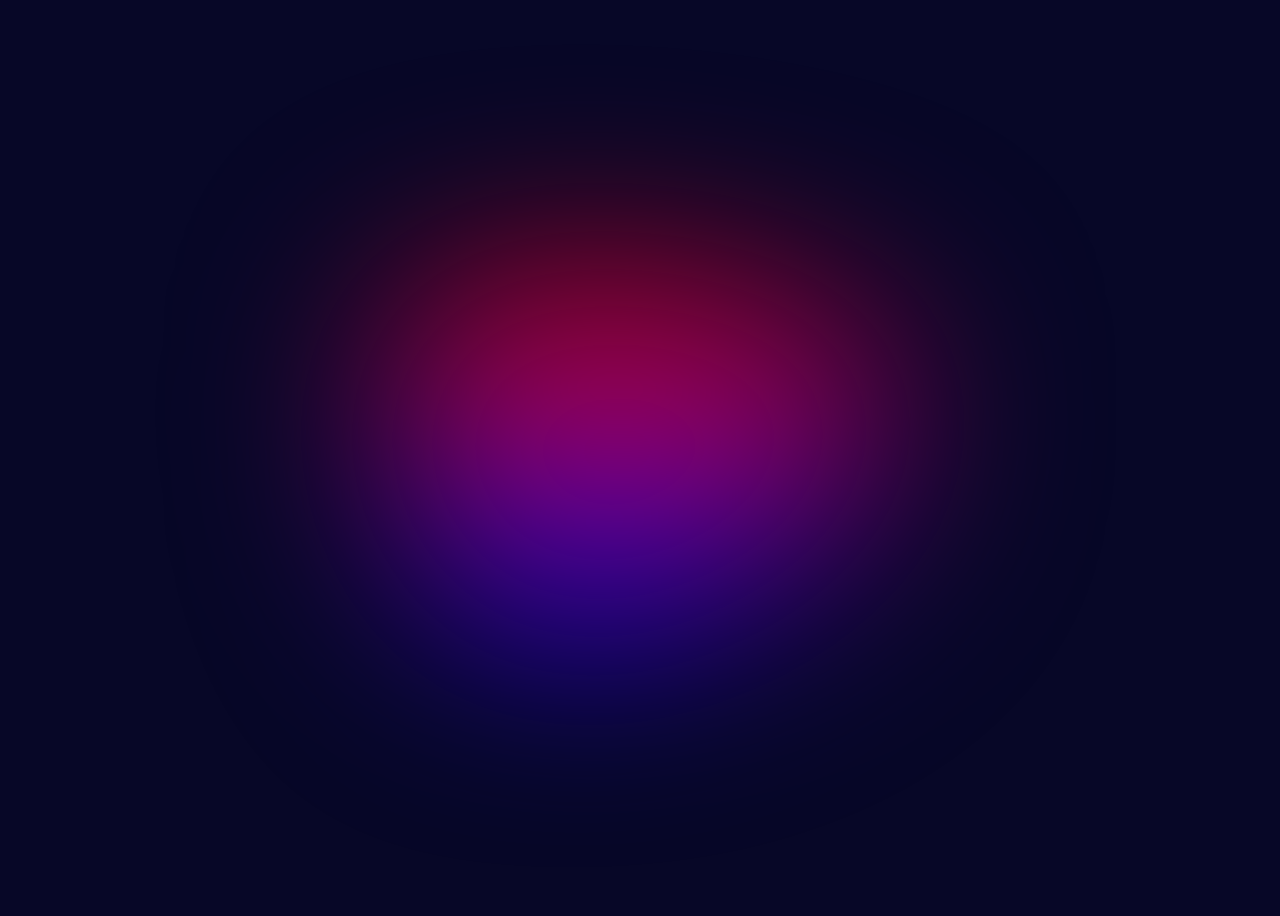
==== index.html @ a10b2d6f "Add files via upload" ====
<!DOCTYPE html>
<html lang="en">

<head>
  <meta charset="UTF-8">
  <meta http-equiv="X-UA-Compatible" content="IE=edge">
  <meta name="viewport" content="width=device-width, initial-scale=1.0">
  <title>ErholtTOMos</title>

  <script src="script" defer></script>
  <link rel="stylesheet" href="style.css">
</head>

<body>
  <div class="gradient"></div>
</body>

</html>
---- style.css ----
@keyframes rotate {
  0% {
    transform: rotate(0deg);
  }
  100% {
    transform: rotate(360deg);
  }
}

body {
  height: 100vh;
  background-color: rgb(7, 7, 39);
  display: flex;
  justify-content: center;
  align-items: center;
}

.gradient {
  height: 70vh;
  width: 70vw;
  background-image: linear-gradient(red, blue);
  animation: 10s cubic-bezier(0.8, 0.2, 0.2, 0.8) 0s infinite alternate none running rotate;
  border-radius: 30% 70% 70% 30% / 30% 30% 70% 70%;
  filter: blur(100px);
}

@media screen and (min-width: 767px) {
  .gradient {
    height: 40vh;
    width: 40vw;
    filter: blur(100px);
  }
}
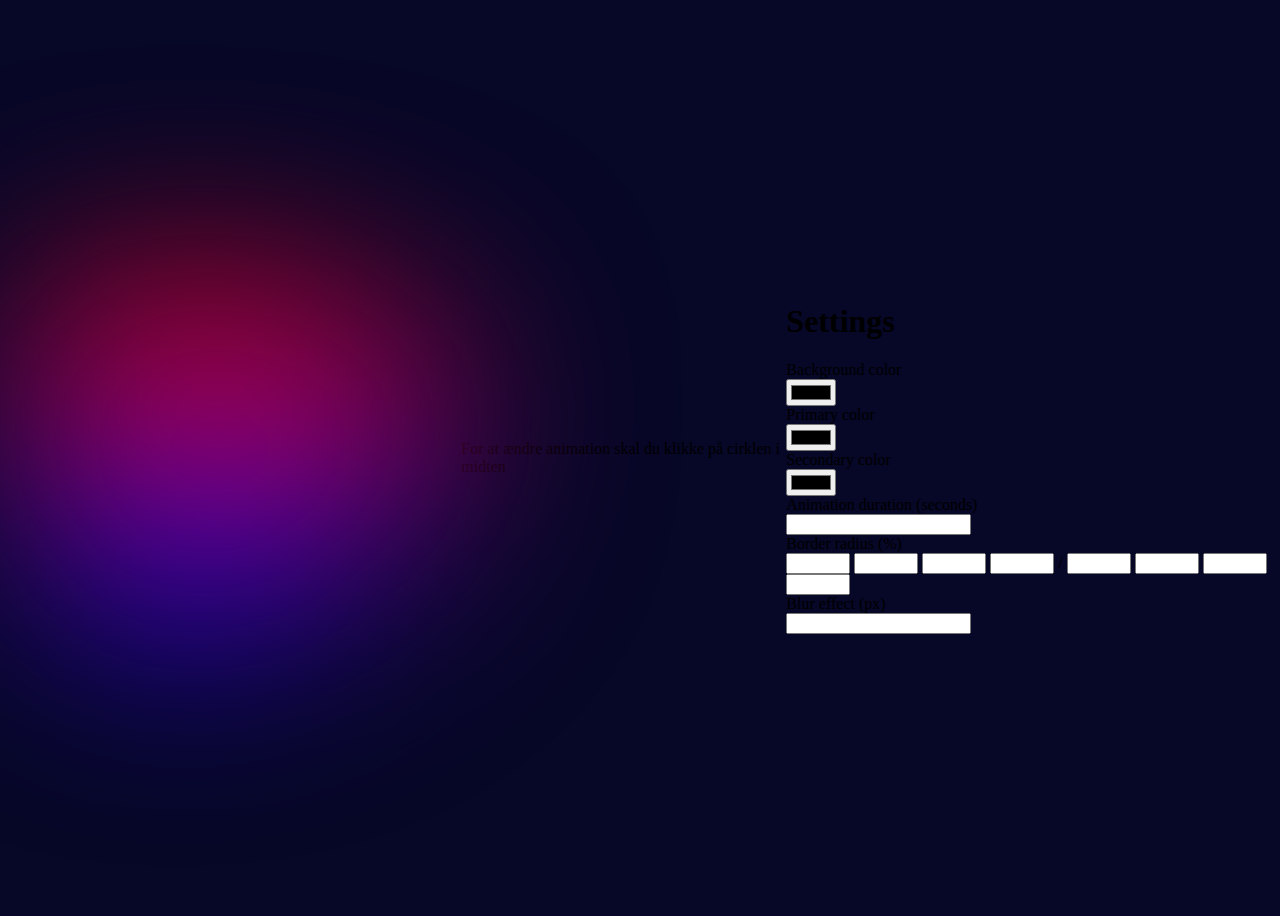
==== commit 990183c9: "Update index.html" ====
--- a/index.html
+++ b/index.html
@@ -7,12 +7,93 @@
   <meta name="viewport" content="width=device-width, initial-scale=1.0">
   <title>ErholtTOMos</title>
 
-  <script src="script" defer></script>
   <link rel="stylesheet" href="style.css">
+  <script src="script.js" defer></script>
+
 </head>
 
 <body>
   <div class="gradient"></div>
+  <div class="info-text">For at ændre animation skal du klikke på cirklen i midten</div>
+
+  <aside class="sidebar">
+    <h1>Settings</h1>
+    <div>
+      <label for="bg-color">Background color</label>
+      <div>
+        <input id="bg-color" name="bg-color" type="color">
+      </div>
+    </div>
+
+    <div>
+      <label for="primary-color">Primary color</label>
+      <div>
+        <input id="primary-color" name="primary-color" type="color">
+      </div>
+    </div>
+
+    <div>
+      <label for="secondary-color">Secondary color</label>
+      <div>
+        <input id="secondary-color" name="secondary-color" type="color">
+      </div>
+    </div>
+
+    <div>
+      <label for="animation-duration">Animation duration (seconds)</label>
+      <div>
+        <input id="animation-duration" name="animation-duration" type="number" min="1">
+      </div>
+    </div>
+
+    <!-- <div>
+      <label for="animation-duration">Animation direction</label>
+      <div class="animation-direction">
+        <div>
+          <label for="normal">Normal</label>
+          <input type="radio" name="direcetion" id="normal">
+        </div>
+        <div>
+          <label for="reverse">Reverse</label>
+          <input type="radio" name="direcetion" id="reverse">
+        </div>
+        <div>
+          <label for="alternate">Alternate</label>
+          <input type="radio" name="direcetion" id="alternate">
+        </div>
+        <div>
+          <label for="reverse-alternate">Alternate-Reverse</label>
+          <input type="radio" name="direcetion" id="reverse-alternate">
+        </div>
+      </div>
+    </div> -->
+
+    <div>
+      <label for="">Border radius (%)</label>
+      <div class="border">
+        <input id="border_top-left-1" name="border_top-left-1" type="number" min="0" max="100">
+        <input id="border_top-right-1" name="border_top-right-1" type="number" min="0" max="100">
+        <input id="border_bottom-right-1" name="border_bottom-right-1" type="number" min="0" max="100">
+        <input id="border_bottom-left-1" name="border_bottom-left-1" type="number" min="0" max="100">
+        <span>/</span>
+        <input id="border_top-left-2" name="border_top-left-2" type="number" min="0" max="100">
+        <input id="border_top-right-2" name="border_top-right-2" type="number" min="0" max="100">
+        <input id="border_bottom-right-2" name="border_bottom-right-2" type="number" min="0" max="100">
+        <input id="border_bottom-left-2" name="border_bottom-left-2" type="number" min="0" max="100">
+      </div>
+    </div>
+
+    <div>
+      <label for="blur-effect">Blur effect (px)</label>
+      <div>
+        <input id="blur-effect" name="blur-effect" type="number" min="0">
+      </div>
+    </div>
+
+    <!-- <div>
+      <button id="reset">Reset to default</button>
+    </div> -->
+
+  </aside>
 </body>
-
-</html>+</html>
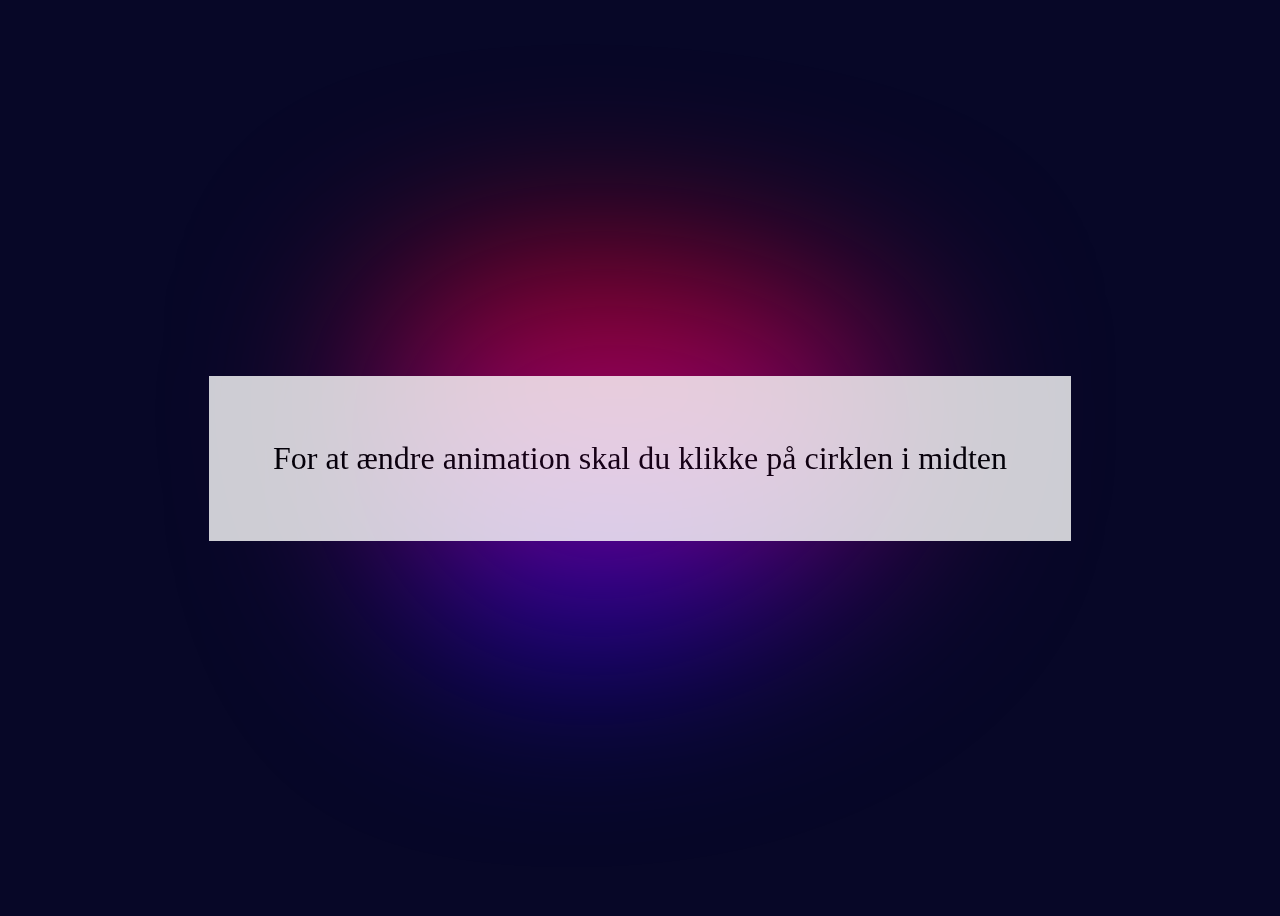
==== commit 91953f70: "Update index.html" ====
--- a/index.html
+++ b/index.html
@@ -46,27 +46,27 @@
       </div>
     </div>
 
-    <!-- <div>
+    <div>
       <label for="animation-duration">Animation direction</label>
       <div class="animation-direction">
         <div>
           <label for="normal">Normal</label>
-          <input type="radio" name="direcetion" id="normal">
+          <input type="radio" name="animation-direcetion" id="normal">
         </div>
         <div>
           <label for="reverse">Reverse</label>
-          <input type="radio" name="direcetion" id="reverse">
+          <input type="radio" name="animation-direcetion" id="reverse">
         </div>
         <div>
           <label for="alternate">Alternate</label>
-          <input type="radio" name="direcetion" id="alternate">
+          <input type="radio" name="animation-direcetion" id="alternate">
         </div>
         <div>
           <label for="reverse-alternate">Alternate-Reverse</label>
-          <input type="radio" name="direcetion" id="reverse-alternate">
+          <input type="radio" name="animation-direcetion" id="alternate-reverse">
         </div>
       </div>
-    </div> -->
+    </div>
 
     <div>
       <label for="">Border radius (%)</label>
@@ -90,9 +90,9 @@
       </div>
     </div>
 
-    <!-- <div>
+    <div>
       <button id="reset">Reset to default</button>
-    </div> -->
+    </div>
 
   </aside>
 </body>
--- a/style.css
+++ b/style.css
@@ -7,21 +7,91 @@
   }
 }
 
+.visible {
+  left: 0 !important;
+}
+
 body {
   height: 100vh;
   background-color: rgb(7, 7, 39);
   display: flex;
   justify-content: center;
   align-items: center;
+  overflow-y: hidden;
+}
+
+.info-text {
+  position: absolute;
+    background: white;
+    opacity: .8;
+    padding: 2em;
+    font-size: 2em;
 }
 
 .gradient {
+  cursor: pointer;
   height: 70vh;
   width: 70vw;
-  background-image: linear-gradient(red, blue);
+  background-image: linear-gradient(#ff0000, #0000ff);
   animation: 10s cubic-bezier(0.8, 0.2, 0.2, 0.8) 0s infinite alternate none running rotate;
   border-radius: 30% 70% 70% 30% / 30% 30% 70% 70%;
   filter: blur(100px);
+}
+
+.sidebar {
+  height: 100vh;
+  width: 25vw;
+  background: #070727;
+  color: white;
+  position: absolute;
+  display: flex;
+  flex-direction: column;
+  align-items: center;
+  transition: .4s;
+  z-index: 1;
+  border-right: 5px solid;
+  left: calc(-25vw - 5px);
+  overflow: scroll;
+}
+
+.sidebar > div {
+  border-top: solid 3px;
+  width: 100%;
+  text-align: center;
+  padding: 1em 0;
+}
+
+.sidebar > div > div {
+  display: flex;
+  justify-content: center;
+  gap: .5em;
+  padding: 1em;
+}
+
+.sidebar > div > div span{
+  /* width: ; */
+  padding: .8em;
+  font-weight: 900;
+}
+.sidebar > div > div input{
+  width: 50%;
+}
+.sidebar > div > div input[type="color"]{
+  width: 50%;
+  justify-self: center;
+  height: 50px;
+  padding: 0;
+}
+.border input{
+  width: 100%;
+  padding: 0;
+}
+.animation-direction {
+  flex-direction: column;
+}
+.animation-direction div {
+  display: flex;
+  justify-content: flex-end;
 }
 
 @media screen and (min-width: 767px) {
@@ -30,4 +100,4 @@
     width: 40vw;
     filter: blur(100px);
   }
-}+}
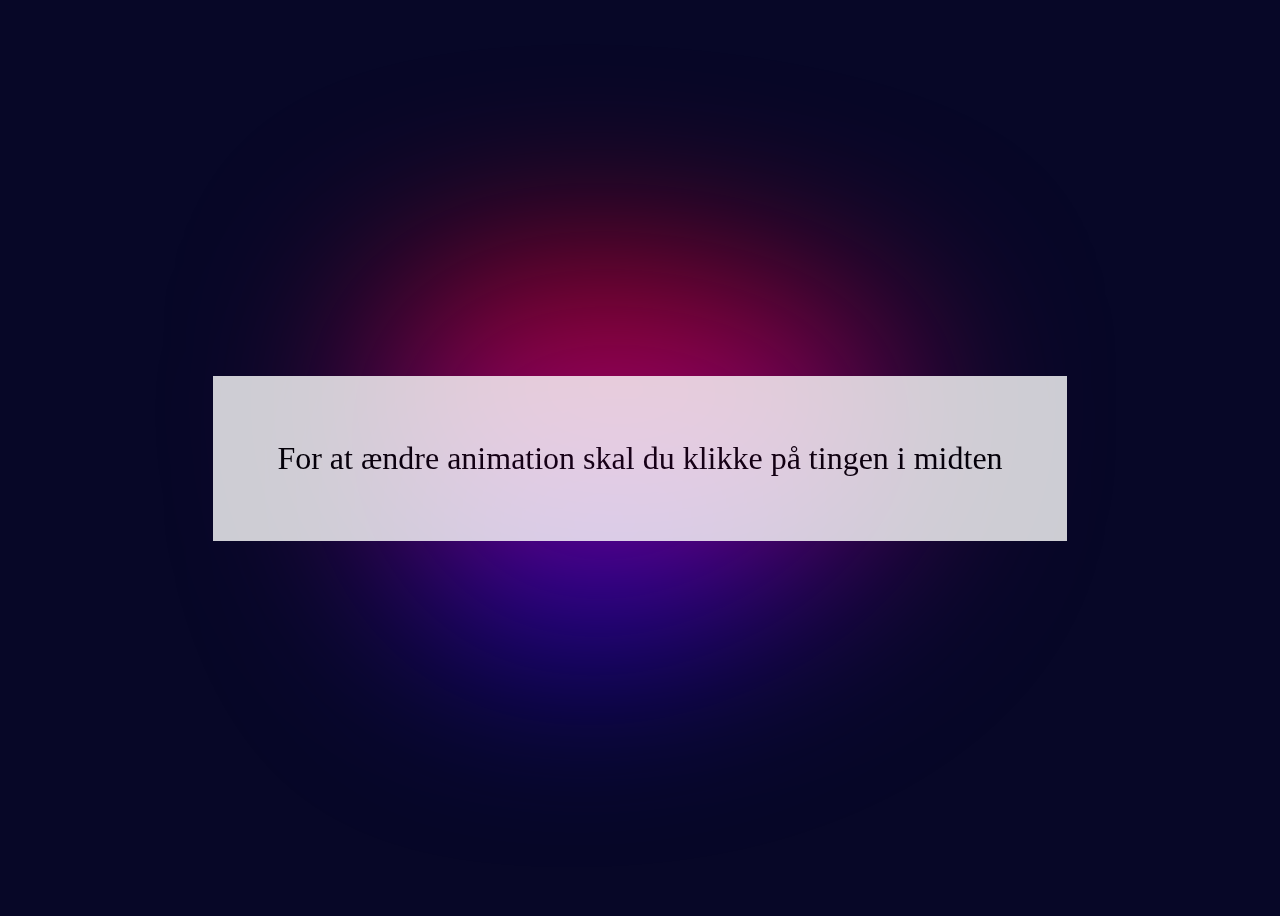
==== commit aab742b0: "Update index.html" ====
--- a/index.html
+++ b/index.html
@@ -5,7 +5,7 @@
   <meta charset="UTF-8">
   <meta http-equiv="X-UA-Compatible" content="IE=edge">
   <meta name="viewport" content="width=device-width, initial-scale=1.0">
-  <title>ErholtTOMos</title>
+  <title>Idle-animation</title>
 
   <link rel="stylesheet" href="style.css">
   <script src="script.js" defer></script>
@@ -14,7 +14,7 @@
 
 <body>
   <div class="gradient"></div>
-  <div class="info-text">For at ændre animation skal du klikke på cirklen i midten</div>
+  <div class="info-text">For at ændre animation skal du klikke på tingen i midten</div>
 
   <aside class="sidebar">
     <h1>Settings</h1>
@@ -69,6 +69,28 @@
     </div>
 
     <div>
+      <label for="animation-duration">Animation timing</label>
+      <div class="animation-direction">
+        <div>
+          <label for="ease">Ease</label>
+          <input type="radio" name="animation-timing" id="ease">
+        </div>
+        <div>
+          <label for="linear">Linear</label>
+          <input type="radio" name="animation-timing" id="linear">
+        </div>
+        <div>
+          <label for="ease-in">Ease-in</label>
+          <input type="radio" name="animation-timing" id="ease-in">
+        </div>
+        <div>
+          <label for="ease-out">Ease-out</label>
+          <input type="radio" name="animation-timing" id="ease-out">
+        </div>
+      </div>
+    </div>
+
+    <div>
       <label for="">Border radius (%)</label>
       <div class="border">
         <input id="border_top-left-1" name="border_top-left-1" type="number" min="0" max="100">
--- a/style.css
+++ b/style.css
@@ -69,7 +69,6 @@
 }
 
 .sidebar > div > div span{
-  /* width: ; */
   padding: .8em;
   font-weight: 900;
 }
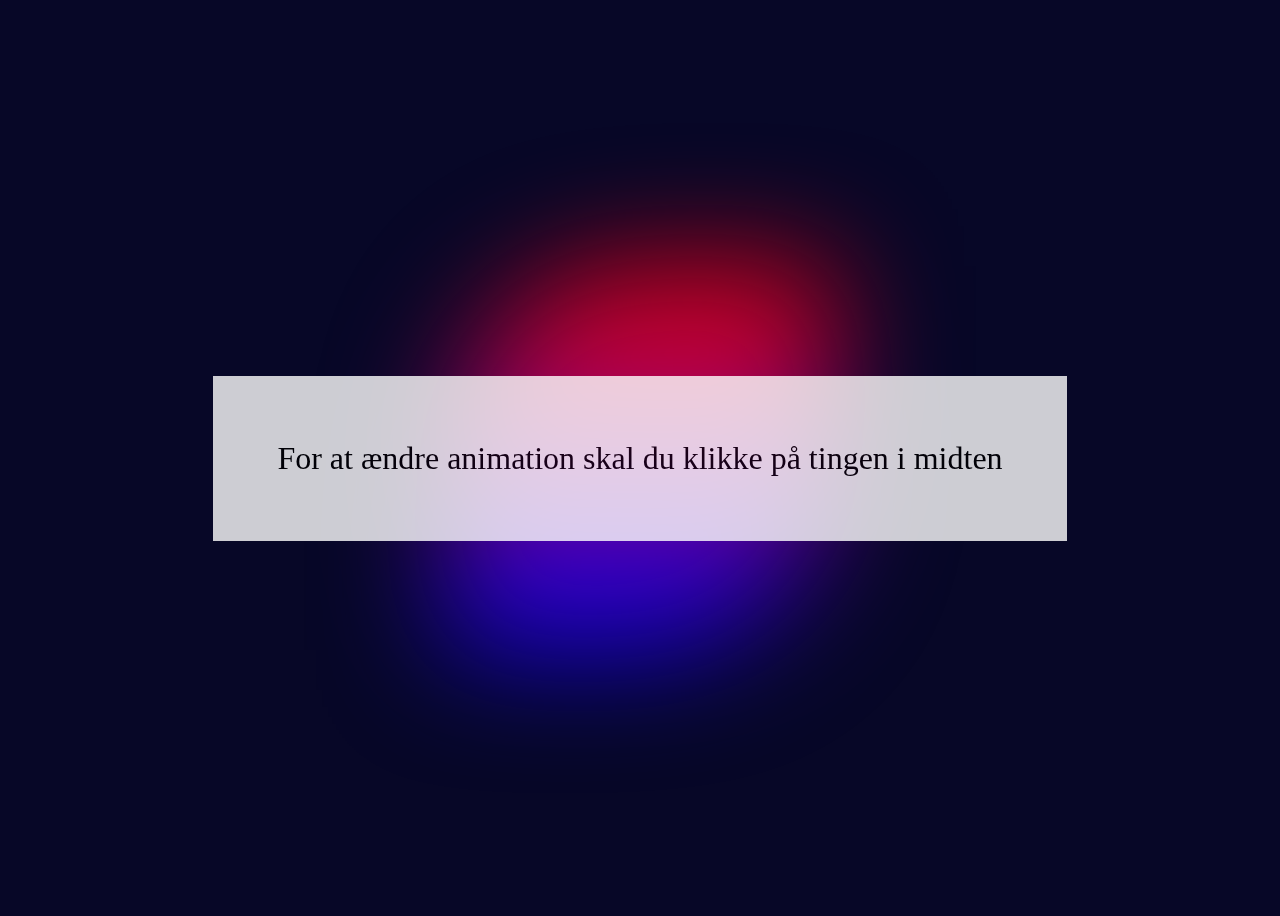
==== commit 5603f8e9: "Update index.html" ====
--- a/index.html
+++ b/index.html
@@ -47,8 +47,8 @@
     </div>
 
     <div>
-      <label for="animation-duration">Animation direction</label>
-      <div class="animation-direction">
+      <label for="">Animation direction</label>
+      <div class="radio-container">
         <div>
           <label for="normal">Normal</label>
           <input type="radio" name="animation-direcetion" id="normal">
@@ -70,7 +70,7 @@
 
     <div>
       <label for="animation-duration">Animation timing</label>
-      <div class="animation-direction">
+      <div class="radio-container">
         <div>
           <label for="ease">Ease</label>
           <input type="radio" name="animation-timing" id="ease">
@@ -106,6 +106,20 @@
     </div>
 
     <div>
+      <label for="size">Size</label>
+      <div class="radio-container">
+        <div>
+          <label for="standard">Standard</label>
+          <input type="radio" name="size" id="standard">
+        </div>
+        <div>
+          <label for="equal-height-width">Same size H / W</label>
+          <input type="radio" name="size" id="equal-height-width">
+        </div>
+      </div>
+    </div>
+
+    <div>
       <label for="blur-effect">Blur effect (px)</label>
       <div>
         <input id="blur-effect" name="blur-effect" type="number" min="0">
